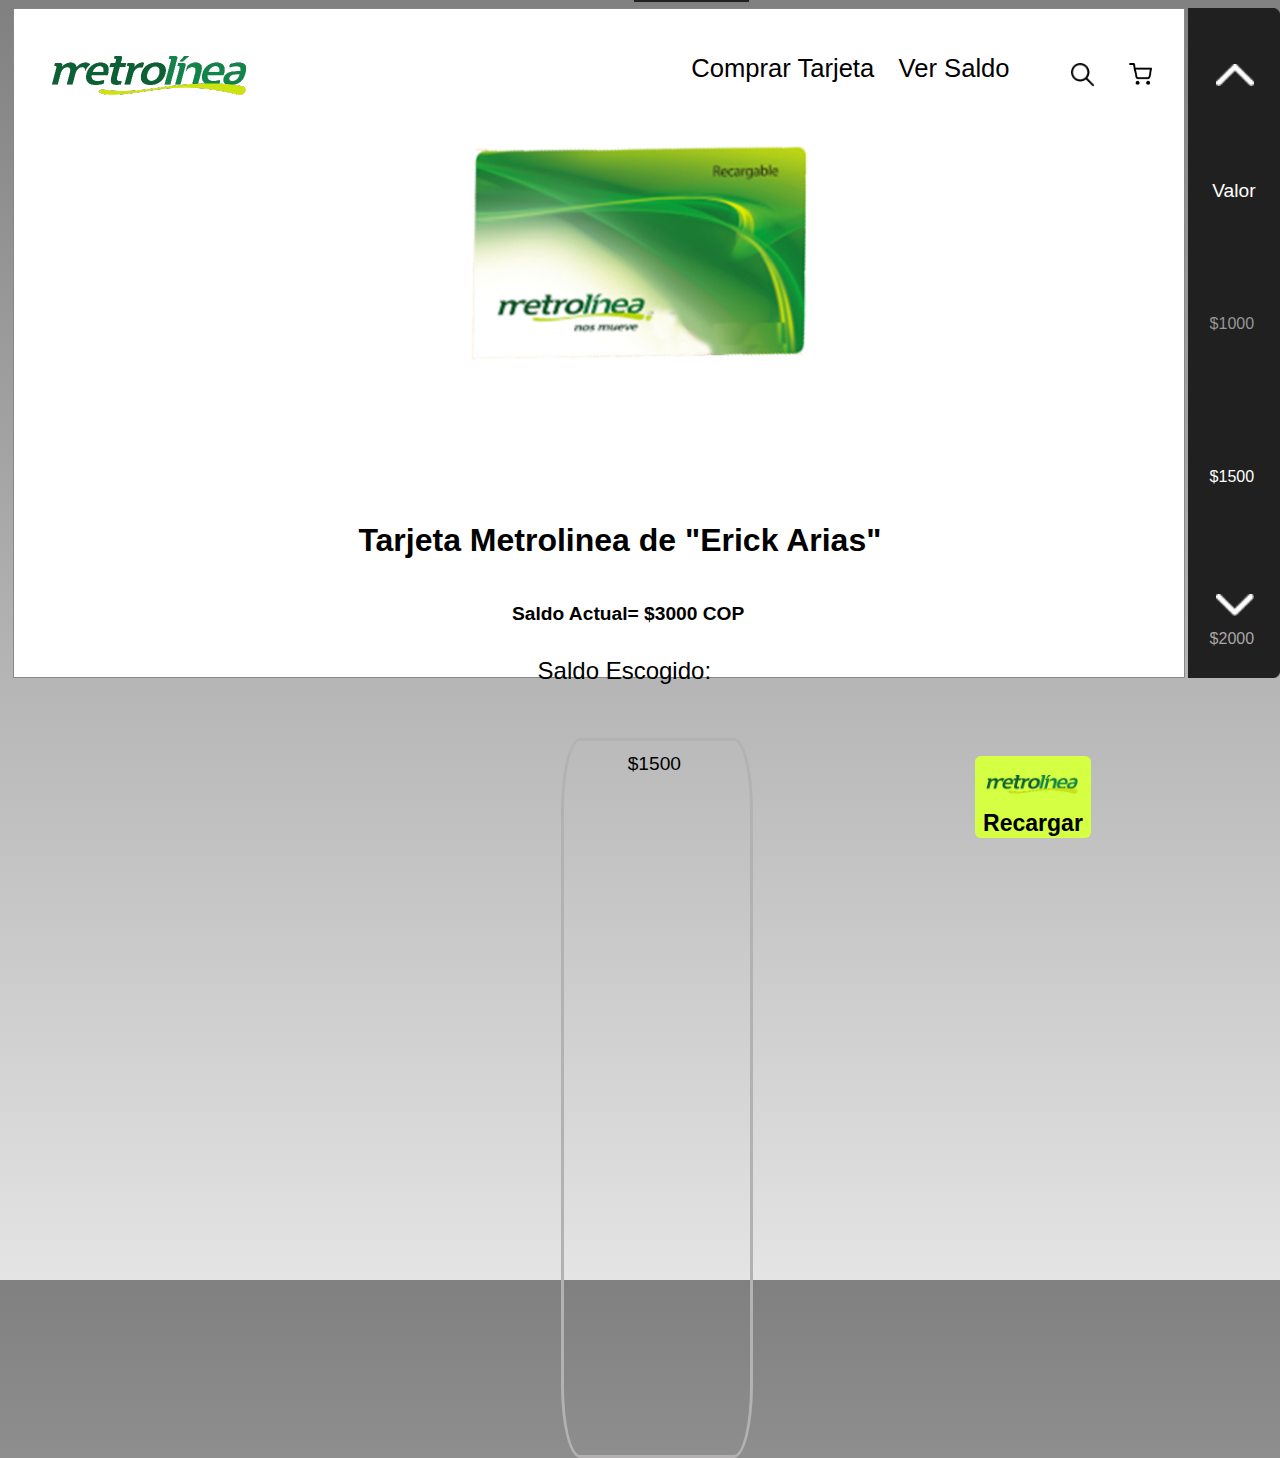
==== Metrolinea-KarenR/Metrolinea-2--main/metrolinea-main/metrolinea/metroline/saldo.html @ 10f91f62 "Add files via upload" ====
<!DOCTYPE html>
<html lang="en">
<head>
    <meta charset="UTF-8">
    <meta name="viewport" content="width=device-width, initial-scale=1.0">
    <title>Metro linea</title>
    <link rel="stylesheet" href="styles/stylesaldo.css">
</head>

<body>
    <div class="page">
        <img src="imagen/Comprar MetroLínea/Rectangle 3.svg" alt="" class="rectangle-3">
        <img src="imagen/Comprar MetroLínea/1200px-Metrolínea_logo.svg.png" alt="" class="logo">
        <img src="imagen/Comprar MetroLínea/Line 1@2x.png" alt="" class="linea">
        <a class="comp" href="index.html">Comprar Tarjeta</a>
        <a class="sldo" href="saldo.html">Ver Saldo</a>
        <img src="imagen/Comprar MetroLínea/Icon ionic-ios-search.png" alt="" class="search">
        <img src="imagen/Comprar MetroLínea/Icon feather-shopping-cart.png" alt="" class="cart">
        <img src="imagen/Comprar MetroLínea/Metrolinea.png" alt="" class="tarjeta">
        <img src="imagen/Comprar MetroLínea/Rectangle 2.svg" class="rectangle-2">
        <img src="imagen/Comprar MetroLínea/Comprar MetroLínea/" alt="" class="logo2">
        <img src="imagen/Comprar MetroLínea/Rectangle 1.png" alt="" class="rectangle-1">
        <img src="imagen/Comprar MetroLínea/Icon ionic-ios-arrow-up.png" alt="" class="up">
        <img src="imagen/Comprar MetroLínea/Icon ionic-ios-arrow-down.png" alt="" class="down">
        <p class="cant">Valor</p>
        <p class="t1">$1000</p>
        <p class="t2">$1500</p>
        <p class="t3">$2000</p>
        <img src="imagen/Comprar MetroLínea/1200px-Metrolínea_logo.svg.png" alt="" class="logo3">
        <p class="Compra"><b>Recargar</p></b>
        <p class="footer"><b>Tarjeta Metrolinea de "Erick Arias"</b></p>
        <p class="footer2"><b>Saldo Actual= $3000 COP</b></p>
        <p class="footer3">Saldo Escogido:</p>
        <p class="footer4">$1500</p>
        

    </div>
    
</body>
</html>
---- Metrolinea-KarenR/Metrolinea-2--main/metrolinea-main/metrolinea/metroline/styles/stylesaldo.css ----
* {
    margin: 0;
    padding: 0;
    box-sizing: border-box;
    font-family: "Open Sans", sans-serif;
}

body {
    height: 100vw;
    background: linear-gradient(gray,rgb(228, 228, 228));
}

.page {
    position: relative;
    width: 90%;
    max-width:  135.9vw;
    display: flex;
    flex-wrap: wrap;
    justify-content: center;
    align-items: center;
    padding: 20px;
}

.page img, .page p, .page a {
    position: absolute;
}

.rectangle-3 {
    top: 20%;
    left: 1vw;
    width: 91.6vw;
}

.logo {
    top: 6vh;
    left: 4vw;
    width: 12v;
    height: auto;
    z-index: 1;
}

.linea {
    top: 0;
    left: 55%;
    width: 10%;
    height: auto;
    z-index: 1;
}

.comp, .sldo {
    text-decoration: none;
    color: black;
    background-color: white;
    font-size: 2vw;
    position: absolute;
    z-index: 1;
}

.comp {
    top: 6vh;
    left: 60%;
}

.sldo {
    top: 6vh;
    left: 78%;
}

.search, .cart {
    width: 2%;
    height: auto;
    position: absolute;
    z-index: 1;
}

.search {
    top: 7vh;
    left: 93%;
}

.cart {
    top:7vh;
    left: 98%;
}

.tarjeta {
    top: 12vh;
    left: 30vw;
    width: 40vw;
}

.rectangle-2 {
    top:84vh;
    left: 76.2vw;
    width: 10%;
    height: auto;
    z-index: 1;
}

.logo3 {
    top: 86vh;
    left: 77vw;
    width: 8%;
    height: auto;
    z-index: 1;
}

.Compra {
    font-size: 1.8vw;
    top: 90vh;
    left: 76.8vw;
    width: 10%;
    height: auto;
    z-index: 1;
}

.rectangle-1 {
    top: 20%;
    right: -10vw;
    width: 7.2vw

}

.up, .down {
    width: 3vw;
    height: auto;
    position: absolute;
    z-index: 1;
}

.up {
    top: 5vw;
    right: -8vw;
}

.down {
    bottom: -45vw;
    right: -8vw;
}

.cant {
    font-size: 1.5vw;
    color: white;
    top: 20vh;
    right: -8.2vw;
    width: 3.5vw;
    z-index: 1;
}

.t1, .t2, .t3 {
    font-size: 1em;
    width: 5vw;
    position: absolute;
    z-index: 1;
}

.t1 {
    color: rgb(151, 150, 150);
    top: 35vh;
    right: -9.5vw;
}

.t2 {
    color: white;
    top: 52vh;
    right: -9.5vw;
}

.t3 {
    color: rgb(168, 166, 166);
    top: 70vh;
    right: -9.5vw;
}

.footer {
    font-size: 2em;
    top: 58vh;
    left: 28vw;
    width: 100vh;
    height: 80vh;
    z-index: 1;
}

.footer2 {
    font-size: 1.2em;
    top: 67vh;
    left: 40vw;
    width: 50vw;
    height: 80vh;
    z-index: 1;
}
.footer3 {
    font-size: 1.5em;
    top: 73vh;
    left: 42vw;
    width: 40vw;
    height: 80vh;
    z-index: 1;
}
.footer4{
    border-radius: 10%;
    border: solid rgb(179, 177, 177);
    padding: 1.31746031746031744vh 1.3020833333333333vw 1.31746031746031744vh 5vw;
    font-size: 1.2em;
    top: 82vh;
    width: 15vw;
    left:43.8vw;
    height: 80vh;
    z-index: 1;
}
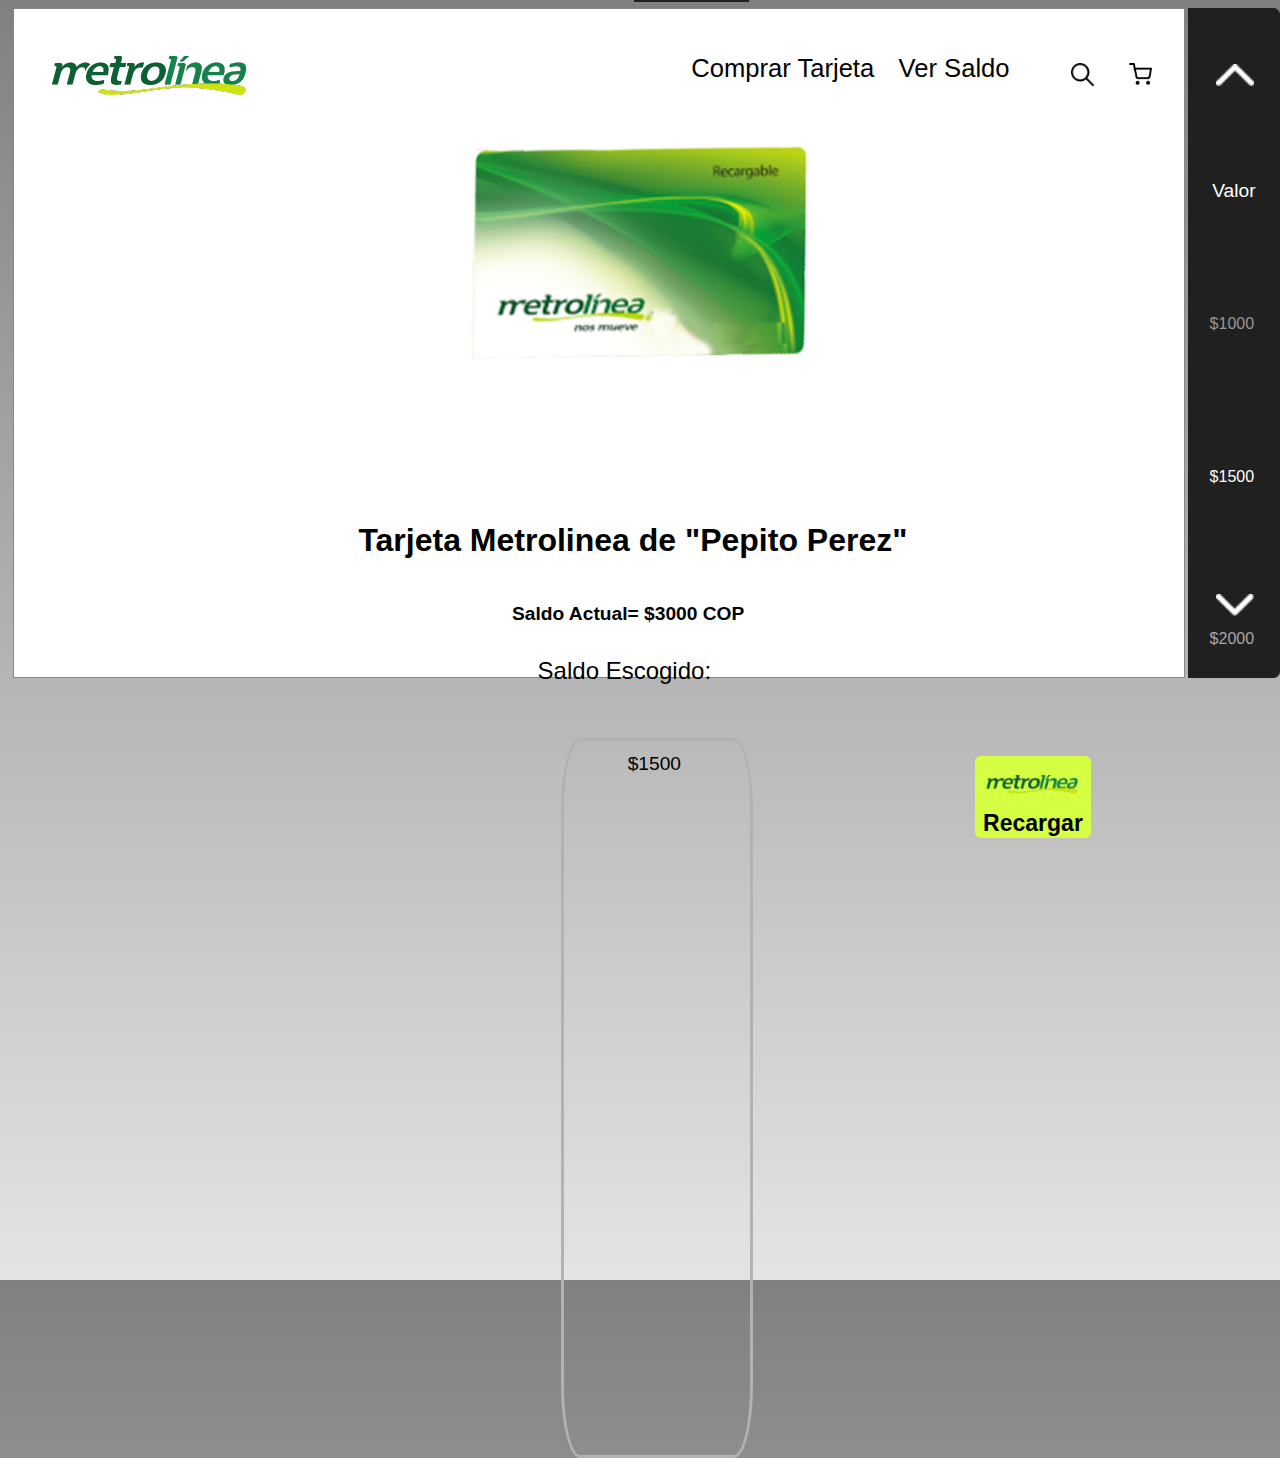
==== commit b15e6366: "Update saldo.html" ====
--- a/Metrolinea-KarenR/Metrolinea-2--main/metrolinea-main/metrolinea/metroline/saldo.html
+++ b/Metrolinea-KarenR/Metrolinea-2--main/metrolinea-main/metrolinea/metroline/saldo.html
@@ -28,7 +28,7 @@
         <p class="t3">$2000</p>
         <img src="imagen/Comprar MetroLínea/1200px-Metrolínea_logo.svg.png" alt="" class="logo3">
         <p class="Compra"><b>Recargar</p></b>
-        <p class="footer"><b>Tarjeta Metrolinea de "Erick Arias"</b></p>
+        <p class="footer"><b>Tarjeta Metrolinea de "Pepito Perez"</b></p>
         <p class="footer2"><b>Saldo Actual= $3000 COP</b></p>
         <p class="footer3">Saldo Escogido:</p>
         <p class="footer4">$1500</p>
@@ -37,4 +37,4 @@
     </div>
     
 </body>
-</html>+</html>
